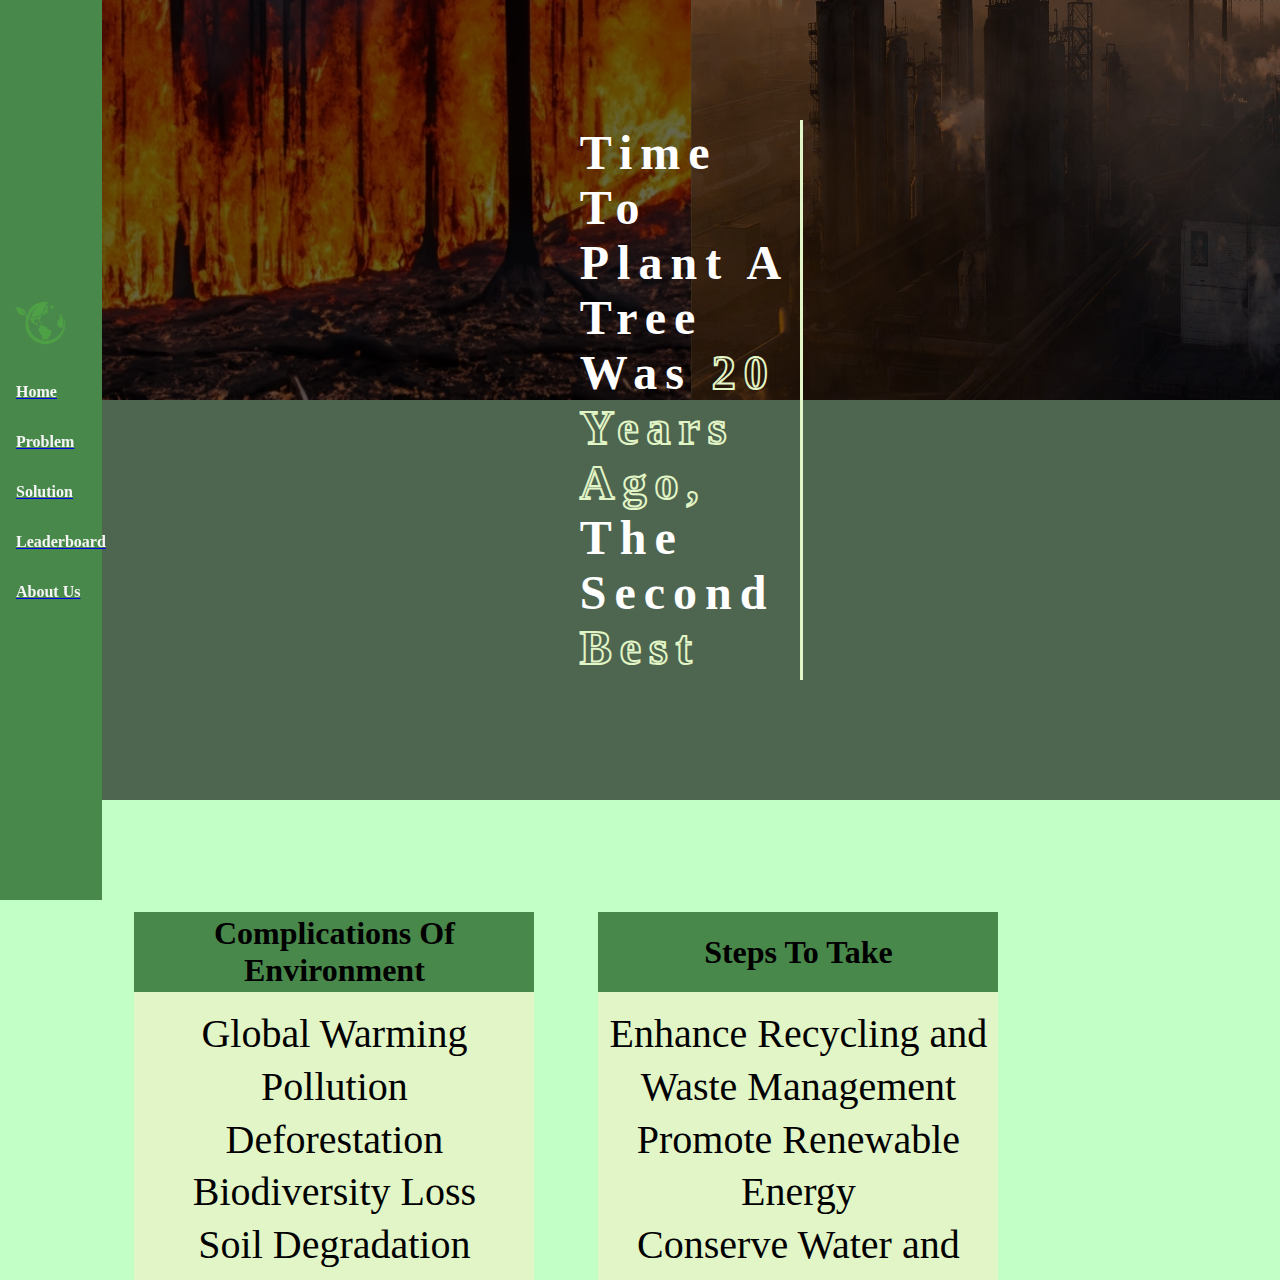
==== index.html @ 72c2f7a8 "Update index.html" ====
<!DOCTYPE html>
<html lang="en">

<head>
    <meta charset="UTF-8">
    <meta name="viewport" content="width=device-width, initial-scale=1.0">
    <title>Final</title>
    <link rel="stylesheet" href="style.css">
</head>

<body>
    <nav>
        <div>
            <img src="image/Environment Logo Icon.png" alt="" />
            <ul>
                <a href="index.html"><li>Home</li></a>
                <a href="project.html"><li>Problem</li></a>
                <a href="solutions.html"><li>Solution</li></a>
                <a href="leaderboard.html"><li>Leaderboard</li></a>
                <a href="Aboutus.html"><li>About Us</li></a>
            </ul>
            <!-- <button id="Signup">Sign Up</button><br>
            <button id="Signin">Sign in</button> -->
        </div>
    </nav>

    <div class="container">
        <section class="wrapper">
            <img src="image/forest_fi.jpg" alt="">
            <img src="image/Pollution.jpg" alt="">
            <img src="image/deforestation.jpeg" alt="">
            <img src="image/waterpollution.webp" alt="">
        </section>

        <div class="cover">
            <div class="quote">
                <h1 class="txt">The Best Time To Plant A Tree Was <span>20 Years Ago,</span> The Second <span>Best Time Is Now...</span></h1>
            </div>
        </div>

        <div class="cards">
            <div class="card">
                <div class="head">
                    <h1>Complications Of Environment</h1>
                </div>
                <ul type="none">
                    <li>Global Warming</li>
                    <li>Pollution</li>
                    <li>Deforestation</li>
                    <li>Biodiversity Loss</li>
                    <li>Soil Degradation</li>
                </ul>
            </div>
            <div class="card">
                <div class="head">
                    <h1>Steps To Take</h1>
                </div>
                <ul type="none">
                    <li>Enhance Recycling and Waste Management</li>
                    <li>Promote Renewable Energy</li>
                    <li>Conserve Water and Energy</li>
                    <li>Protect Biodiversity</li>
                    <li> Educate and Engage the Public</li>
                </ul>
           <div class="card">
    <div class="head">
        <h1>Volunteer Highlights</h1>
    </div>
    <p>Meet our inspiring volunteers making a difference:</p>
    <ul type="none">
        <li><strong>NIHAL:</strong> Organized a community clean-up drive.</li>
        <li><strong>Ansh:</strong> Planted 50 trees this month.</li>
        <li><strong>Divya:</strong> Advocated for renewable energy policies.</li>
    </ul>
</div>
        </div>
    </div>

    <div class="showimg"><img src="image/Volunteers.png" alt=""></div>
    <div class="cove">
        <h1>Become a Part of Our Cause,</h1>
        <button class="but">Donate To Our Cause</button>
    </div>
</body>
</html>
---- style.css ----
* {
    margin: 0;
    padding: 0;
    box-sizing: border-box;
}

:root {
    --primary: #4c5f35;
    --secondary: #94c18f;
    --accent: #49884b;
    --back: #e2f5c6;
    --text: #0d1109;
    --extra1: hsl(87, 28%, 49%);
}

body{
    background-color: #c2ffc7;
}
nav {
    background-color: var(--accent);
    left: 0;
    position: fixed;
    height: 100vh;
    width: 8vw;
    display: flex;
    align-items: center;
    z-index: 5;
}

nav img {
    height: 5rem;
    width: 5rem;
}

nav ul li {
    padding: 1rem;
    color: whitesmoke;
    cursor: pointer;
    font-weight: bold;
    
}

nav ul li:hover {
    color: var(--secondary);
}

nav button {
    padding: 0.5rem;
    border-radius: 2rem;
    margin: 1rem;
    border: none;
    font-weight: bold;
    cursor: pointer;
}

nav #Signup {
    background: var(--secondary);
    color: var(--primary);
}

nav #Signin {
    background-color: var(--back);
    color: var(--primary);
}

nav #Signup:hover {
    background-color: var(--back);
    color: black;
}

nav #Signin:hover {
    background-color: var(--secondary);
    color: white;

}
.container{
    height: 80rem;
    width: 92vw;
    position: absolute;
    right: 0;
    overflow-x: hidden;
}

section{
    width: 100%;
    height: 50rem;
    position: absolute;
    transform: translate(-50%,-50%);
    /* overflow-y: hidden; */
}

.wrapper{
    width: 100%;
    display: flex;
    animation: slide 16s linear 0s infinite forwards;
}

@keyframes slide {
    0%{
        transform: translateX(0);
    }
    25%{
        transform: translateX(0);
    }
    30%{
        transform: translateX(-100%);
    }
    50%{
        transform: translateX(-100%);
    }
    55%{
        transform: translateX(-200%);
    }
    75%{
        transform: translateX(-200%);
    }
    80%{
        transform: translateX(-300%);
    }
    100%{
        transform: translateX(-300%);
    }
}
img{
    width: 100%;
    scroll-snap-align: center;

}

.cover{
    background-color: rgba(0, 0, 0,0.6);
    height: 50rem;
    width: 100%;
    position: absolute;
    z-index: 2;
    color: white;
    display: flex;
    justify-content: center;
    align-items: center;
}

.quote{
    display: flex;
    align-items: center;
    justify-content: center;
    padding: 1.5rem;
    font-size: 1.5rem;
    width: 23%;
    height: 35rem;
    /* background-color: blanchedalmond; */
    overflow: hidden;
}
.txt{
    letter-spacing: 0.5rem;
    border-right: 0.2rem solid var(--back);
}
span{
    -webkit-text-stroke: 2px;
    -webkit-text-fill-color: transparent;
    -webkit-text-stroke-color:var(--back);
}
.cards{
    display: flex;
    align-items: center;
    justify-content: space-around;
    position: absolute;
    top: 55rem;
}
.card{
    height: 25rem;
    width: 25rem;
    background-color: var(--back);
    margin: 2rem;
    text-align: center;
    overflow: scroll;
}

.head{
    height: 5rem;
    background-color: #49884b;
    display: flex;
    justify-content: center;
    align-items: center;
    text-align: center;
}
.card ul{
    margin-top: 1rem;
    font-size: 2.5rem;
    line-height: 3.3rem;
}

.card:hover{
    transform: scale(1.1);
    transition: 0.25s;
    box-shadow: 2rem 2rem 1.5rem lightgreen;
    cursor: pointer;
}
.showimg{
    position: absolute;
    z-index: 2;
    top:85rem;
    right: 0;
    width: 92vw;
}
.cove{
    background-color: rgba(13, 17, 9,0.5);
    height: 37.5rem;
    position: absolute;
    z-index: 2;
    top: 84.8rem;
    width: 100%;
    display: flex;
    justify-content: center;
    align-items: center;
    color: white;
    font-size: 2rem;
}

.cove h1{
    margin-left: 10rem;
}
.but{
    padding: 1rem;
    border-radius: 2rem;
    margin: 1rem;
    border: none;
    font-size: 2rem;
    font-weight: bold;
    cursor: pointer;
    background: var(--secondary);
    color: var(--primary);
}
.but:hover{
    transform: scale(1.1);
    border: #4c5f35 0.5rem solid;
    transition: 0.5s;
    margin-left: 1rem;
}
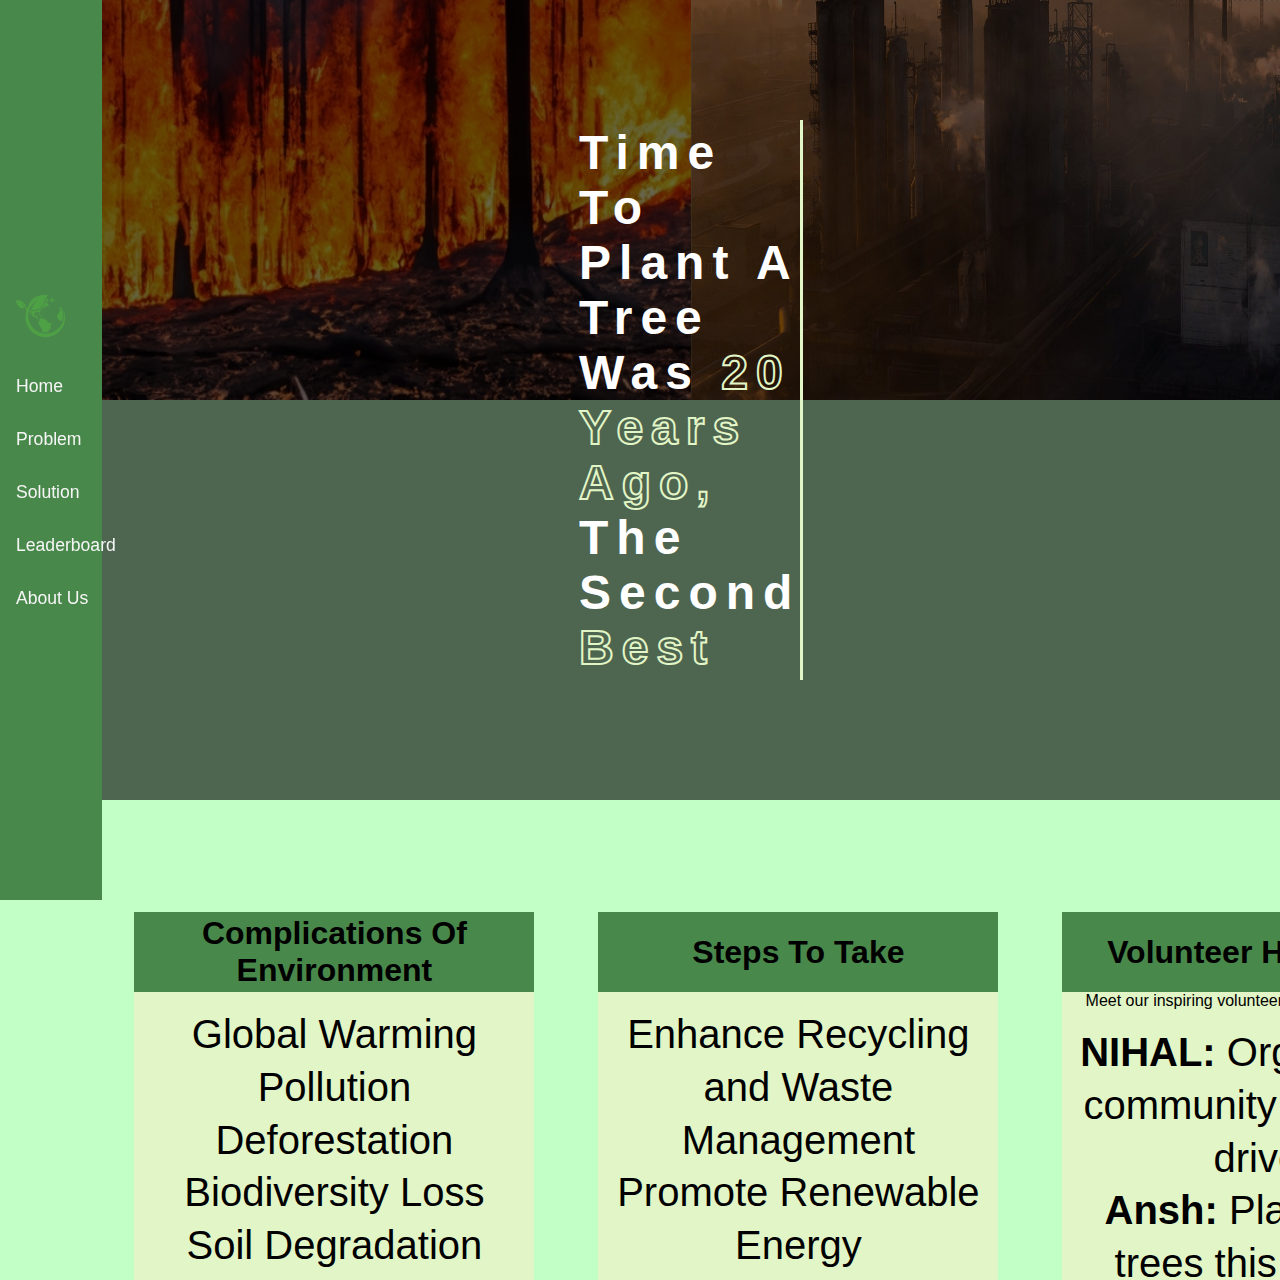
==== commit 9709ab3e: "Fixed links" ====
--- a/index.html
+++ b/index.html
@@ -13,14 +13,23 @@
         <div>
             <img src="image/Environment Logo Icon.png" alt="" />
             <ul>
-                <a href="index.html"><li>Home</li></a>
-                <a href="project.html"><li>Problem</li></a>
-                <a href="solutions.html"><li>Solution</li></a>
-                <a href="leaderboard.html"><li>Leaderboard</li></a>
-                <a href="Aboutus.html"><li>About Us</li></a>
+                <a href="index.html">
+                    <li>Home</li>
+                </a>
+                <a href="problems.html">
+                    <li>Problem</li>
+                </a>
+                <a href="solutions.html">
+                    <li>Solution</li>
+                </a>
+                <a href="leaderboard.html">
+                    <li>Leaderboard</li>
+                </a>
+                <a href="Aboutus.html">
+                    <li>About Us</li>
+                </a>
             </ul>
-            <!-- <button id="Signup">Sign Up</button><br>
-            <button id="Signin">Sign in</button> -->
+
         </div>
     </nav>
 
@@ -34,7 +43,8 @@
 
         <div class="cover">
             <div class="quote">
-                <h1 class="txt">The Best Time To Plant A Tree Was <span>20 Years Ago,</span> The Second <span>Best Time Is Now...</span></h1>
+                <h1 class="txt">The Best Time To Plant A Tree Was <span>20 Years Ago,</span> The Second <span>Best Time
+                        Is Now...</span></h1>
             </div>
         </div>
 
@@ -62,24 +72,36 @@
                     <li>Protect Biodiversity</li>
                     <li> Educate and Engage the Public</li>
                 </ul>
-           <div class="card">
-    <div class="head">
-        <h1>Volunteer Highlights</h1>
-    </div>
-    <p>Meet our inspiring volunteers making a difference:</p>
-    <ul type="none">
-        <li><strong>NIHAL:</strong> Organized a community clean-up drive.</li>
-        <li><strong>Ansh:</strong> Planted 50 trees this month.</li>
-        <li><strong>Divya:</strong> Advocated for renewable energy policies.</li>
-    </ul>
-</div>
+                <div class="card">
+                    <div class="head">
+                        <h1>Volunteer Highlights</h1>
+                    </div>
+                    <p>Meet our inspiring volunteers making a difference:</p>
+                    <ul type="none">
+                        <li><strong>NIHAL:</strong> Organized a community clean-up drive.</li>
+                        <li><strong>Ansh:</strong> Planted 50 trees this month.</li>
+                        <li><strong>Divya:</strong> Advocated for renewable energy policies.</li>
+                    </ul>
+                </div>
+            </div>
+            <div class="card">
+                <div class="head">
+                    <h1>Volunteer Highlights</h1>
+                </div>
+                <p>Meet our inspiring volunteers making a difference:</p>
+                <ul type="none">
+                    <li><strong>NIHAL:</strong> Organized a community clean-up drive.</li>
+                    <li><strong>Ansh:</strong> Planted 50 trees this month.</li>
+                    <li><strong>Divya:</strong> Advocated for renewable energy policies.</li>
+                </ul>
+            </div>
         </div>
-    </div>
 
-    <div class="showimg"><img src="image/Volunteers.png" alt=""></div>
-    <div class="cove">
-        <h1>Become a Part of Our Cause,</h1>
-        <button class="but">Donate To Our Cause</button>
-    </div>
+        <div class="showimg"><img src="image/Volunteers.png" alt=""></div>
+        <div class="cove">
+            <h1>Become a Part of Our Cause,</h1>
+            <button class="but">Donate To Our Cause</button>
+        </div>
 </body>
-</html>
+
+</html>--- a/style.css
+++ b/style.css
@@ -13,8 +13,12 @@
     --extra1: hsl(87, 28%, 49%);
 }
 
+a{
+    text-decoration: none;
+}
 body{
     background-color: #c2ffc7;
+    font-family: 'Segoe UI', -apple-system, BlinkMacSystemFont, Roboto, Oxygen, Ubuntu, Cantarell, sans-serif;
 }
 nav {
     background-color: var(--accent);
@@ -32,11 +36,17 @@
     width: 5rem;
 }
 
+nav ul a {
+    text-decoration: none;
+}
+
 nav ul li {
     padding: 1rem;
     color: whitesmoke;
     cursor: pointer;
-    font-weight: bold;
+    font-weight: 500;
+    font-size: 1.1rem;
+    transition: color 0.3s ease;
     
 }
 
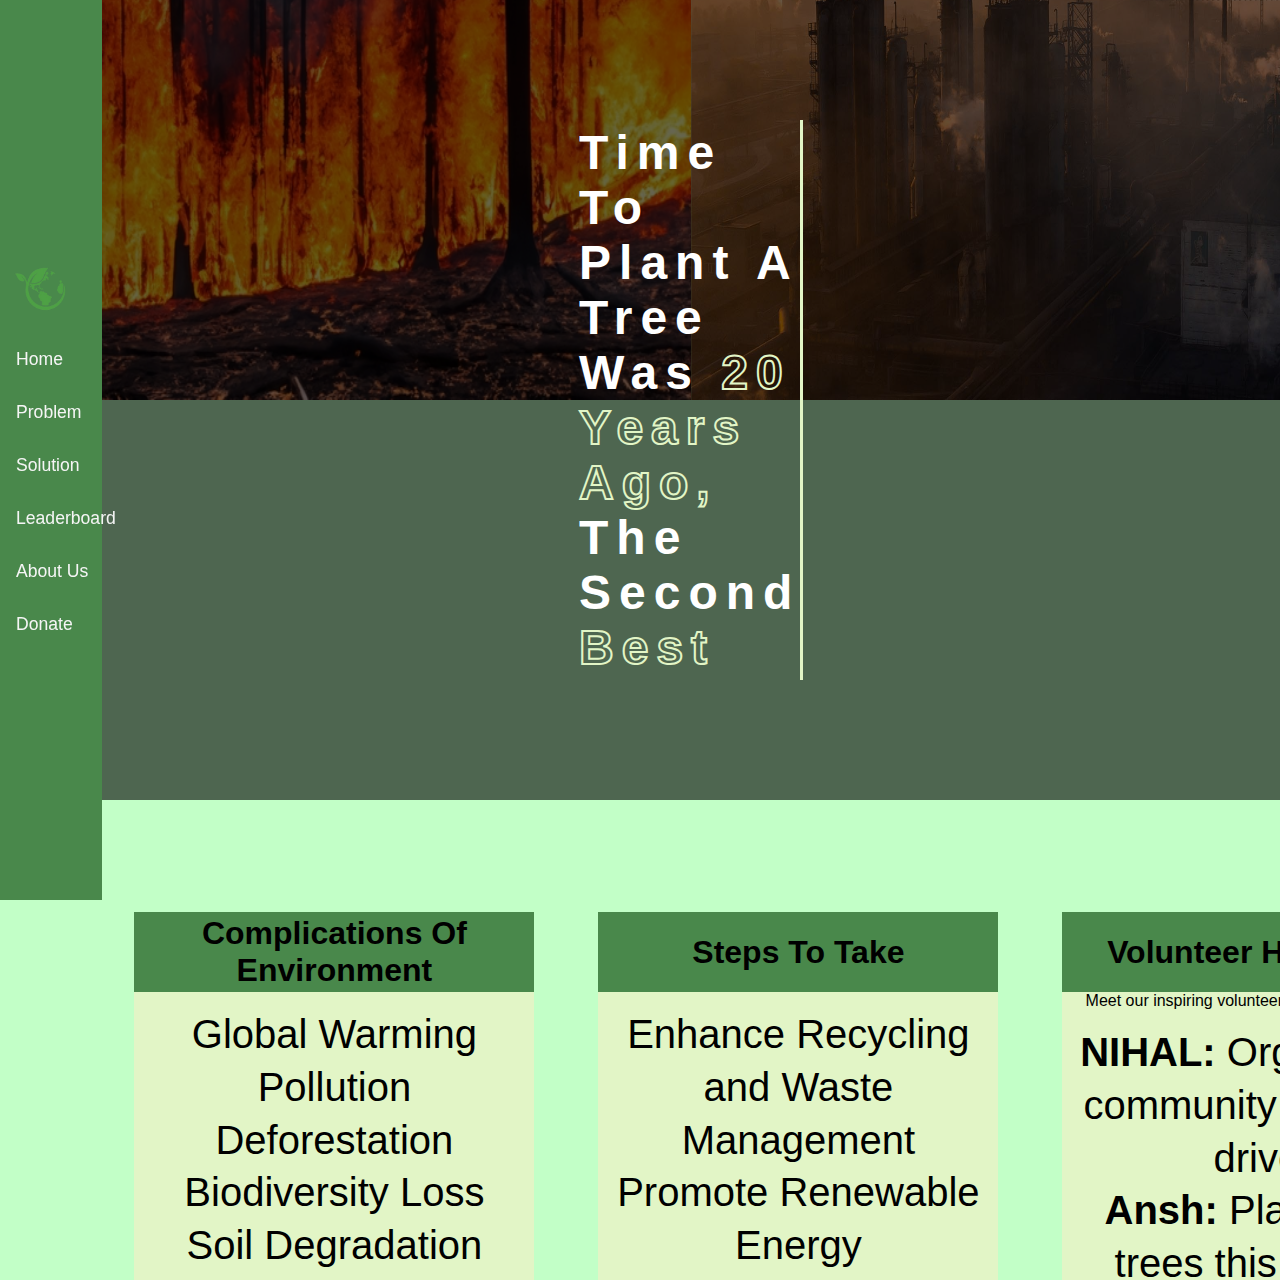
==== commit ec0426b7: "Added donate page,fixed links" ====
--- a/index.html
+++ b/index.html
@@ -4,7 +4,7 @@
 <head>
     <meta charset="UTF-8">
     <meta name="viewport" content="width=device-width, initial-scale=1.0">
-    <title>Final</title>
+    <title>Final main</title>
     <link rel="stylesheet" href="style.css">
 </head>
 
@@ -28,6 +28,8 @@
                 <a href="Aboutus.html">
                     <li>About Us</li>
                 </a>
+                <a href="donate.html"><li>Donate</li></a>
+
             </ul>
 
         </div>
@@ -72,17 +74,6 @@
                     <li>Protect Biodiversity</li>
                     <li> Educate and Engage the Public</li>
                 </ul>
-                <div class="card">
-                    <div class="head">
-                        <h1>Volunteer Highlights</h1>
-                    </div>
-                    <p>Meet our inspiring volunteers making a difference:</p>
-                    <ul type="none">
-                        <li><strong>NIHAL:</strong> Organized a community clean-up drive.</li>
-                        <li><strong>Ansh:</strong> Planted 50 trees this month.</li>
-                        <li><strong>Divya:</strong> Advocated for renewable energy policies.</li>
-                    </ul>
-                </div>
             </div>
             <div class="card">
                 <div class="head">
